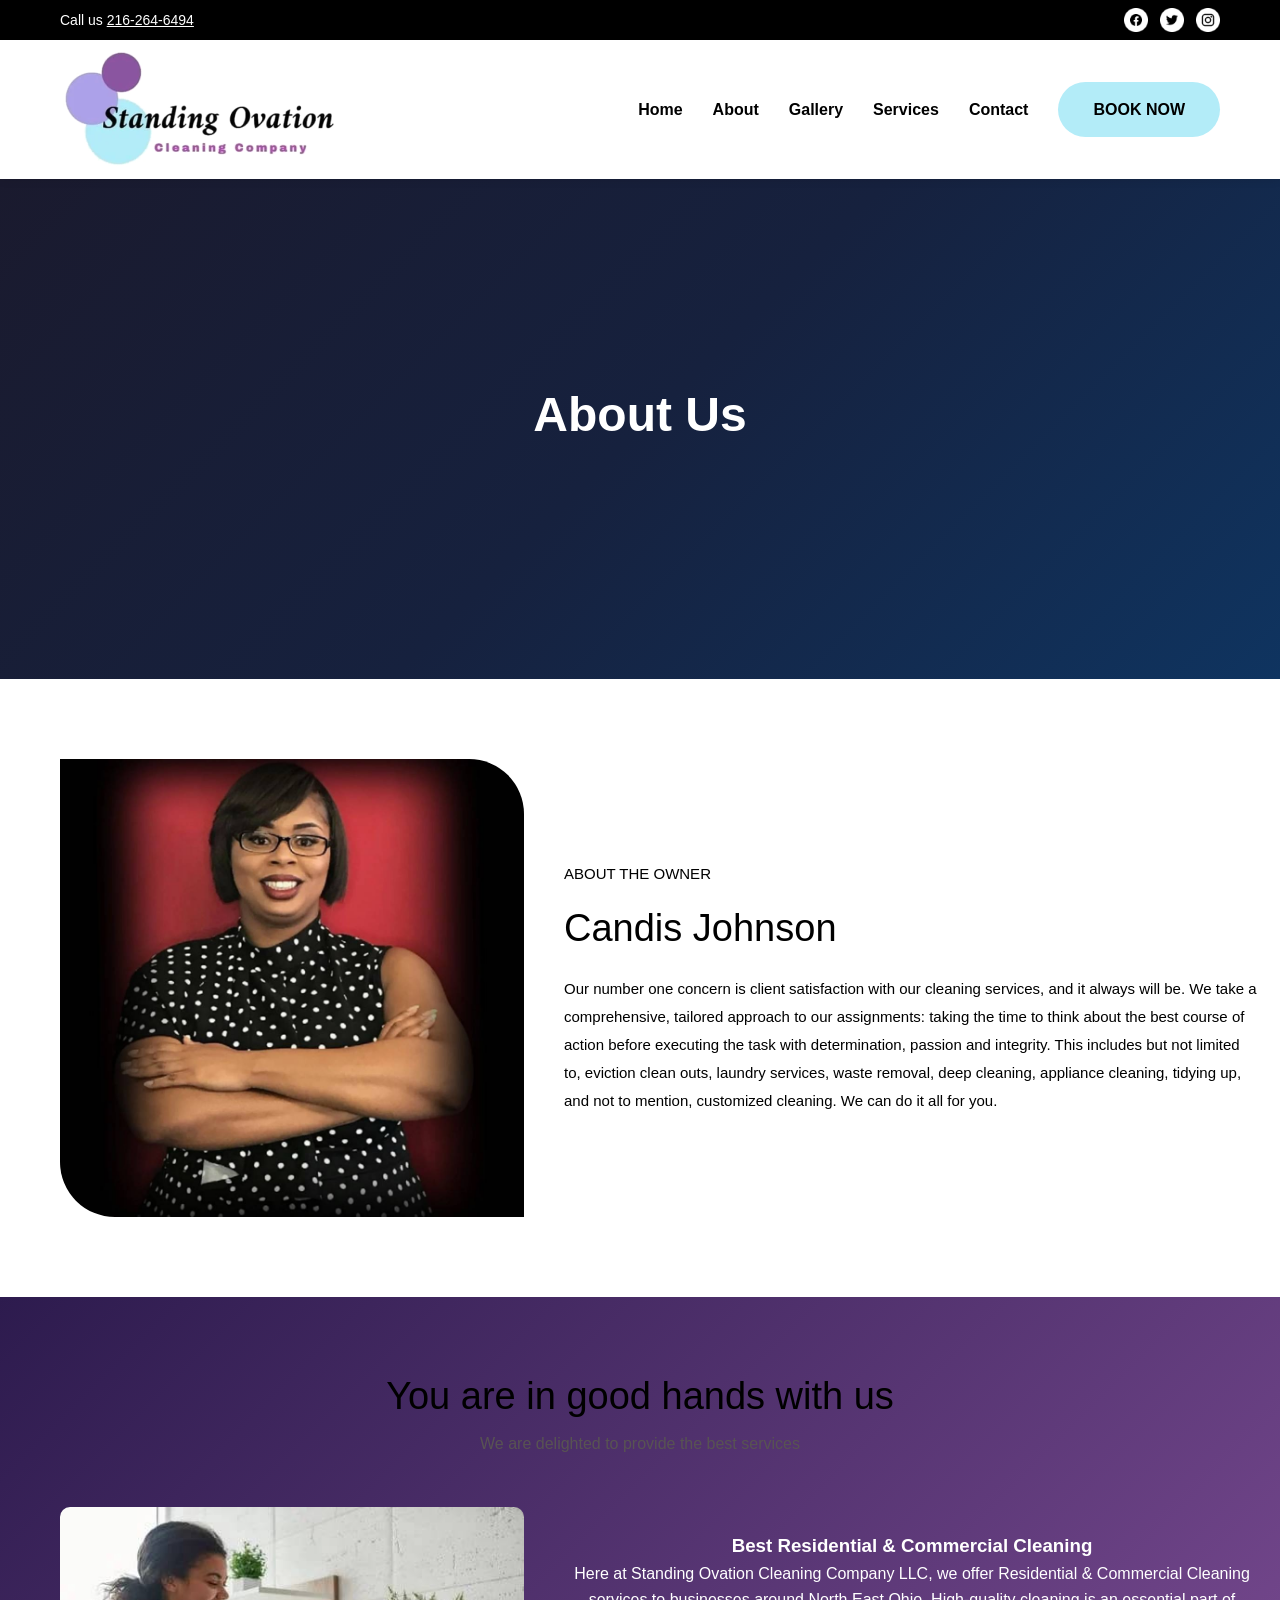
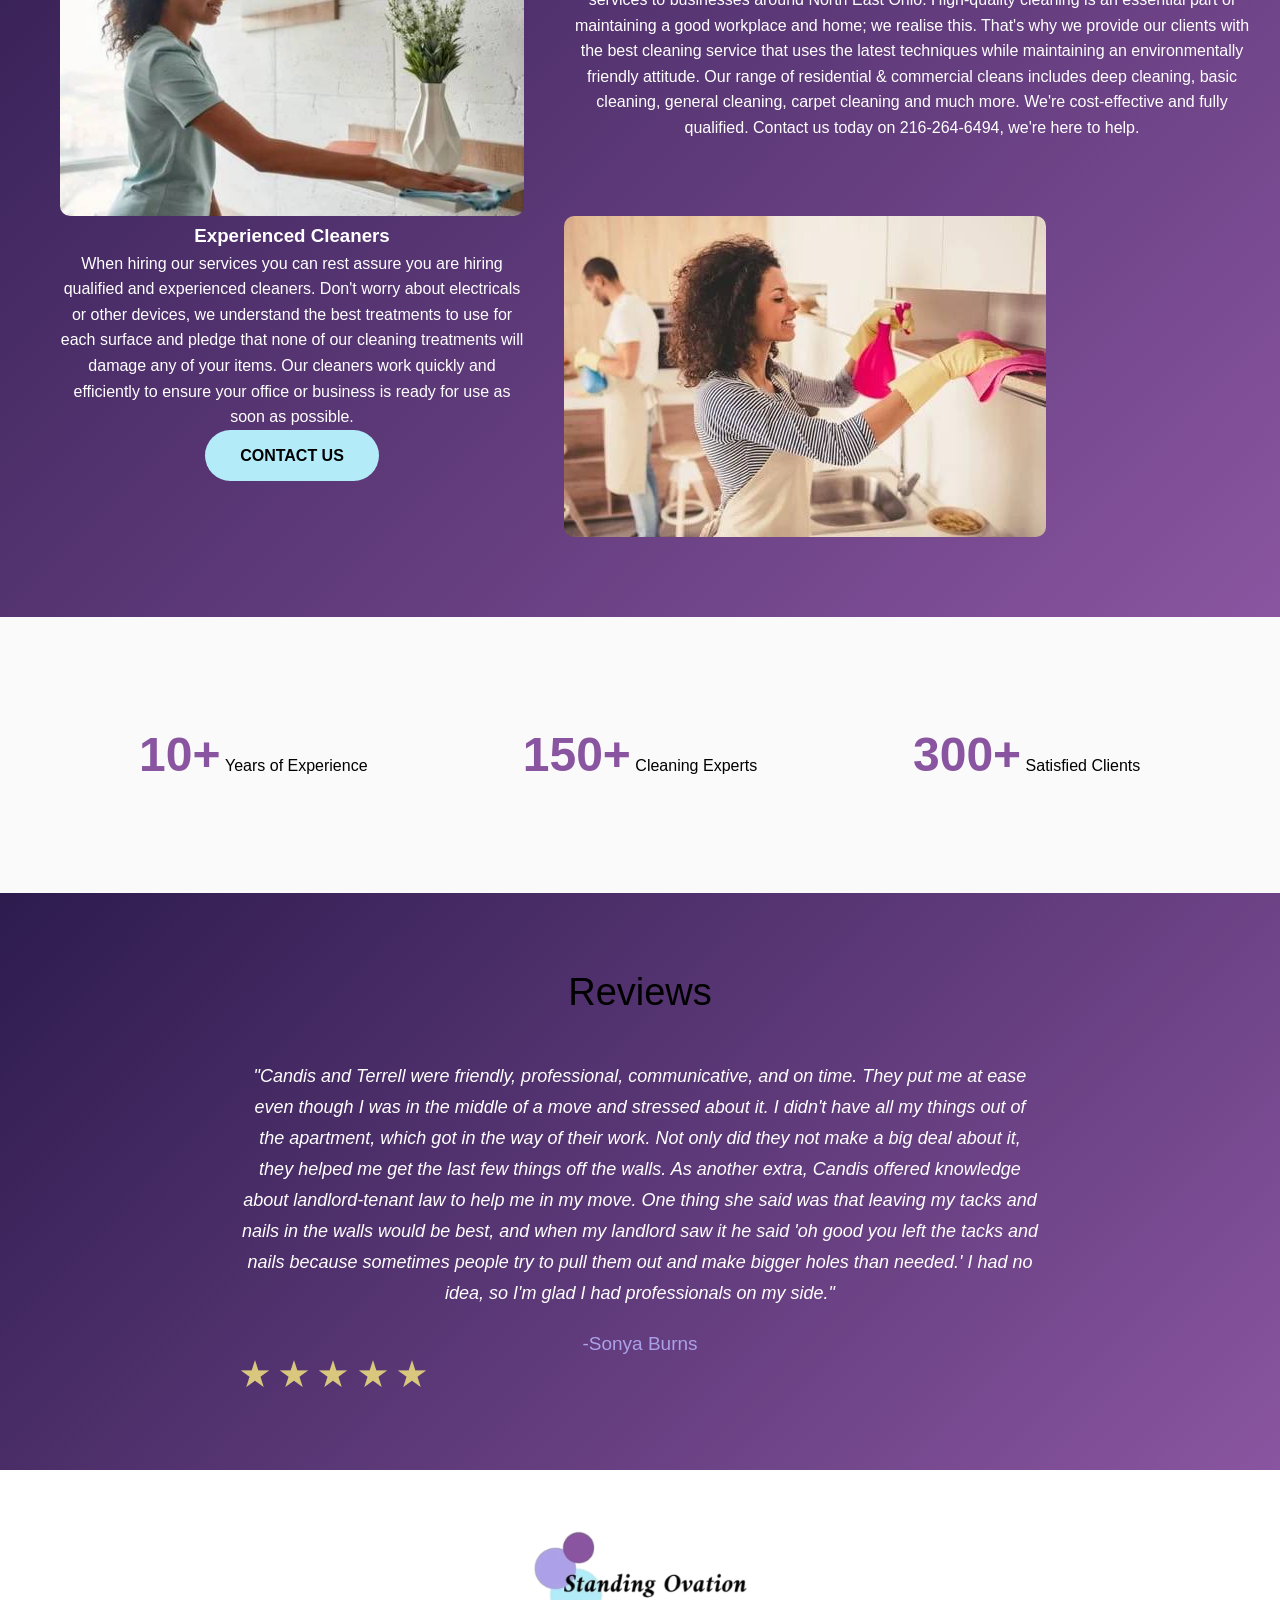
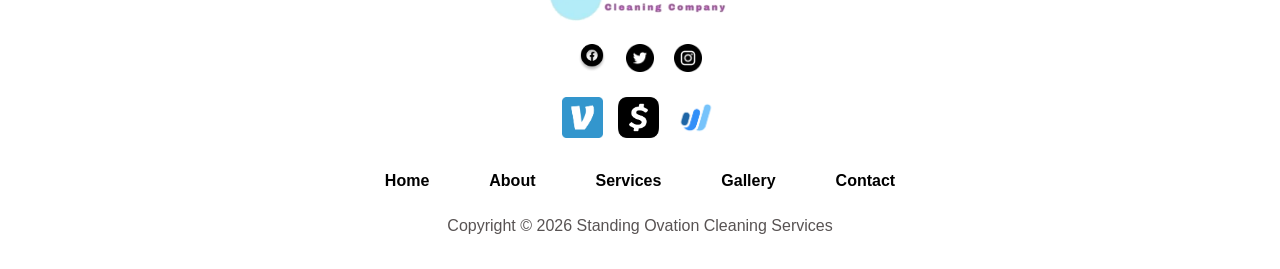
==== about.html @ 5ddbead6 "Add all pages: About, Gallery, Services, Contact, Book Now Full multi-page site build with: - About:" ====
<!DOCTYPE html>
<html lang="en">
<head>
  <meta charset="UTF-8">
  <meta name="viewport" content="width=device-width, initial-scale=1.0, user-scalable=yes, maximum-scale=5.0">
  <title>About Us | Standing Ovation Cleaning Company</title>
  <meta name="description" content="Learn about Standing Ovation Cleaning Company LLC, a Black female owned business offering professional residential and commercial cleaning services in Northeast Ohio.">

  <!-- Open Graph -->
  <meta property="og:type" content="website">
  <meta property="og:title" content="About Us | Standing Ovation Cleaning Company">
  <meta property="og:description" content="Learn about Standing Ovation Cleaning Company LLC, a Black female owned business offering professional residential and commercial cleaning services in Northeast Ohio.">
  <meta property="og:url" content="https://standingovationcleaning.us/about.html">
  <meta property="og:site_name" content="Standing Ovation Cleaning Company">
  <meta property="og:image" content="images/logo-cutout-1.png">
  <meta property="og:locale" content="en_US">

  <!-- Favicon -->
  <link rel="icon" href="images/cropped-fab-icon-192x192.png" sizes="192x192">
  <link rel="apple-touch-icon" href="images/cropped-fab-icon-180x180.png">

  <!-- Stylesheet -->
  <link rel="stylesheet" href="css/styles.css">
</head>
<body>

  <!-- Top Bar -->
  <div class="top-bar">
    <div class="container">
      <div class="top-bar-left">
        <p>Call us <a href="tel:+12162646494">216-264-6494</a></p>
      </div>
      <div class="top-bar-right">
        <ul class="social-icons">
          <li>
            <a href="https://www.facebook.com/standingovationcleaningcompany" target="_blank" rel="noopener" aria-label="Facebook">
              <img src="images/facebook.png" alt="Facebook icon" width="24" height="24">
            </a>
          </li>
          <li>
            <a href="https://twitter.com/intent/tweet?text=Standing+Ovation+Cleaning+Company+LLC&amp;url=https%3A%2F%2Fcleaningcompany.us" target="_blank" rel="noopener" aria-label="Twitter">
              <img src="images/twitter.png" alt="Twitter icon" width="24" height="24">
            </a>
          </li>
          <li>
            <a href="https://www.instagram.com/standingovation_cleaning/" target="_blank" rel="noopener" aria-label="Instagram">
              <img src="images/instagram.png" alt="Instagram icon" width="24" height="24">
            </a>
          </li>
        </ul>
      </div>
    </div>
  </div>

  <!-- Header -->
  <header class="site-header">
    <div class="container">
      <a href="index.html" class="logo">
        <img src="images/logo-cutout-1.png" alt="Standing Ovation Cleaning Company logo" width="278" height="119">
      </a>

      <button class="mobile-menu-toggle" aria-label="Open navigation menu" aria-expanded="false" aria-controls="main-nav">
        <span class="hamburger-icon"></span>
      </button>

      <nav id="main-nav" class="main-nav" aria-label="Main navigation">
        <ul class="nav-list">
          <li><a href="index.html">Home</a></li>
          <li><a href="about.html" aria-current="page">About</a></li>
          <li><a href="gallery.html">Gallery</a></li>
          <li class="has-submenu">
            <a href="services.html">Services</a>
            <ul class="submenu">
              <li><a href="general-cleaning.html">General Cleaning</a></li>
              <li><a href="deep-cleaning.html">Deep Cleaning</a></li>
              <li><a href="amenities.html">Amenities</a></li>
            </ul>
          </li>
          <li><a href="contact.html">Contact</a></li>
          <li><a href="book-now.html" class="btn btn-nav">BOOK NOW</a></li>
        </ul>
      </nav>
    </div>
  </header>

  <main>

    <!-- Hero Banner -->
    <section class="hero" id="about-hero">
      <div class="container">
        <div class="hero-content">
          <h1>About Us</h1>
        </div>
      </div>
    </section>

    <!-- About the Owner -->
    <section class="about-owner">
      <div class="container">
        <div class="about-owner-grid">
          <div class="about-owner-image">
            <img src="images/img-1.jpg" alt="Candis Johnson, owner of Standing Ovation Cleaning Company" loading="lazy">
          </div>
          <div class="about-owner-content">
            <p class="section-label">ABOUT THE OWNER</p>
            <h2>Candis Johnson</h2>
            <p>Our number one concern is client satisfaction with our cleaning services, and it always will be. We take a comprehensive, tailored approach to our assignments: taking the time to think about the best course of action before executing the task with determination, passion and integrity. This includes but not limited to, eviction clean outs, laundry services, waste removal, deep cleaning, appliance cleaning, tidying up, and not to mention, customized cleaning. We can do it all for you.</p>
          </div>
        </div>
      </div>
    </section>

    <!-- Services Intro -->
    <section class="services-intro">
      <div class="container">
        <div class="section-header">
          <h2>You are in good hands with us</h2>
          <p>We are delighted to provide the best services</p>
        </div>

        <!-- Residential & Commercial -->
        <div class="services-intro-grid">
          <div class="services-intro-image">
            <img src="images/new-pix.jpg" alt="Professional residential and commercial cleaning" loading="lazy">
          </div>
          <div class="services-intro-content">
            <h3>Best Residential &amp; Commercial Cleaning</h3>
            <p>Here at Standing Ovation Cleaning Company LLC, we offer Residential &amp; Commercial Cleaning services to businesses around North East Ohio. High-quality cleaning is an essential part of maintaining a good workplace and home; we realise this. That's why we provide our clients with the best cleaning service that uses the latest techniques while maintaining an environmentally friendly attitude. Our range of residential &amp; commercial cleans includes deep cleaning, basic cleaning, general cleaning, carpet cleaning and much more. We're cost-effective and fully qualified. Contact us today on 216-264-6494, we're here to help.</p>
          </div>
        </div>

        <!-- Experienced Cleaners -->
        <div class="services-intro-grid services-intro-grid--reversed">
          <div class="services-intro-content">
            <h3>Experienced Cleaners</h3>
            <p>When hiring our services you can rest assure you are hiring qualified and experienced cleaners. Don't worry about electricals or other devices, we understand the best treatments to use for each surface and pledge that none of our cleaning treatments will damage any of your items. Our cleaners work quickly and efficiently to ensure your office or business is ready for use as soon as possible.</p>
            <a href="contact.html" class="btn btn-primary">CONTACT US</a>
          </div>
          <div class="services-intro-image">
            <img src="images/new-2.jpg" alt="Experienced cleaning professional at work" loading="lazy">
          </div>
        </div>
      </div>
    </section>

    <!-- Stats / Counters -->
    <section class="stats">
      <div class="container">
        <div class="stats-grid">
          <div class="stat-item">
            <span class="stat-number">10+</span>
            <span class="stat-label">Years of Experience</span>
          </div>
          <div class="stat-item">
            <span class="stat-number">150+</span>
            <span class="stat-label">Cleaning Experts</span>
          </div>
          <div class="stat-item">
            <span class="stat-number">300+</span>
            <span class="stat-label">Satisfied Clients</span>
          </div>
        </div>
      </div>
    </section>

    <!-- Reviews -->
    <section class="reviews" id="reviews">
      <div class="container">
        <div class="section-header">
          <h2>Reviews</h2>
        </div>
        <div class="review-card">
          <blockquote>
            <p>"Candis and Terrell were friendly, professional, communicative, and on time. They put me at ease even though I was in the middle of a move and stressed about it. I didn't have all my things out of the apartment, which got in the way of their work. Not only did they not make a big deal about it, they helped me get the last few things off the walls. As another extra, Candis offered knowledge about landlord-tenant law to help me in my move. One thing she said was that leaving my tacks and nails in the walls would be best, and when my landlord saw it he said 'oh good you left the tacks and nails because sometimes people try to pull them out and make bigger holes than needed.' I had no idea, so I'm glad I had professionals on my side."</p>
          </blockquote>
          <p class="review-author">-Sonya Burns</p>
          <img src="images/slider-star.png" alt="Five star rating" loading="lazy">
        </div>
      </div>
    </section>

  </main>

  <!-- Footer -->
  <footer class="site-footer" id="contact">
    <div class="container">
      <div class="footer-logo">
        <a href="index.html">
          <img src="images/logo-cutout-1.png" alt="Standing Ovation Cleaning Company logo" loading="lazy">
        </a>
      </div>

      <ul class="footer-social">
        <li>
          <a href="https://www.facebook.com/standingovationcleaningcompany" target="_blank" rel="noopener" aria-label="Facebook">
            <img src="images/facebook-black.png" alt="Facebook icon" loading="lazy">
          </a>
        </li>
        <li>
          <a href="https://twitter.com/intent/tweet?text=Standing+Ovation+Cleaning+Company+LLC&amp;url=https%3A%2F%2Fcleaningcompany.us" target="_blank" rel="noopener" aria-label="Twitter">
            <img src="images/twitter-black.png" alt="Twitter icon" loading="lazy">
          </a>
        </li>
        <li>
          <a href="https://www.instagram.com/standingovation_cleaning/" target="_blank" rel="noopener" aria-label="Instagram">
            <img src="images/instagram-black.png" alt="Instagram icon" loading="lazy">
          </a>
        </li>
      </ul>

      <div class="payment-icons">
        <img src="images/images.png" alt="Credit card payments accepted" loading="lazy">
        <img src="images/cashapp-icon-2048x2047-bgl2c1jd.png" alt="CashApp payments accepted" loading="lazy">
        <img src="images/ov2lgrxqttiauqhbpsqf.png" alt="Additional payment method accepted" loading="lazy">
      </div>

      <nav class="footer-nav" aria-label="Footer navigation">
        <ul>
          <li><a href="index.html">Home</a></li>
          <li><a href="about.html">About</a></li>
          <li><a href="services.html">Services</a></li>
          <li><a href="gallery.html">Gallery</a></li>
          <li><a href="contact.html">Contact</a></li>
        </ul>
      </nav>

      <p class="copyright">Copyright &copy; 2026 Standing Ovation Cleaning Services</p>
    </div>
  </footer>

  <script src="js/main.js"></script>
</body>
</html>
---- css/styles.css ----
/* ============================================================
   Standing Ovation Cleaning Company — Main Stylesheet
   ============================================================ */

/* ----------------------------------------------------------
   Custom Properties
   ---------------------------------------------------------- */
:root {
  --color-primary-cyan: #B3ECF8;
  --color-purple: #8A55A0;
  --color-purple-accent: #ACA1E9;
  --color-text-dark: #000000;
  --color-text-gray: #585353;
  --color-white: #FFFFFF;

  --font-family: 'Gotham', Arial, Helvetica, sans-serif;
}

/* ----------------------------------------------------------
   @font-face — Gotham Family
   Font files expected at ../fonts/ relative to this CSS file.
   ---------------------------------------------------------- */

/* Gotham Black — 900 */
@font-face {
  font-family: 'Gotham';
  src: url('../fonts/Gotham-Black.woff2') format('woff2'),
       url('../fonts/Gotham-Black.woff') format('woff'),
       url('../fonts/Gotham-Black.ttf') format('truetype');
  font-weight: 900;
  font-style: normal;
  font-display: swap;
}

/* Gotham Bold — 700 */
@font-face {
  font-family: 'Gotham';
  src: url('../fonts/Gotham-Bold.woff2') format('woff2'),
       url('../fonts/Gotham-Bold.woff') format('woff'),
       url('../fonts/Gotham-Bold.ttf') format('truetype');
  font-weight: 700;
  font-style: normal;
  font-display: swap;
}

/* Gotham Medium — 500 */
@font-face {
  font-family: 'Gotham';
  src: url('../fonts/Gotham-Medium.woff2') format('woff2'),
       url('../fonts/Gotham-Medium.woff') format('woff'),
       url('../fonts/Gotham-Medium.ttf') format('truetype');
  font-weight: 500;
  font-style: normal;
  font-display: swap;
}

/* Gotham Light — 300 */
@font-face {
  font-family: 'Gotham';
  src: url('../fonts/Gotham-Light.woff2') format('woff2'),
       url('../fonts/Gotham-Light.woff') format('woff'),
       url('../fonts/Gotham-Light.ttf') format('truetype');
  font-weight: 300;
  font-style: normal;
  font-display: swap;
}

/* Gotham XLight — 200 */
@font-face {
  font-family: 'Gotham';
  src: url('../fonts/Gotham-XLight.woff2') format('woff2'),
       url('../fonts/Gotham-XLight.woff') format('woff'),
       url('../fonts/Gotham-XLight.ttf') format('truetype');
  font-weight: 200;
  font-style: normal;
  font-display: swap;
}

/* Gotham Thin — 100 */
@font-face {
  font-family: 'Gotham';
  src: url('../fonts/Gotham-Thin.woff2') format('woff2'),
       url('../fonts/Gotham-Thin.woff') format('woff'),
       url('../fonts/Gotham-Thin.ttf') format('truetype');
  font-weight: 100;
  font-style: normal;
  font-display: swap;
}

/* Gotham Book Italic — 500 italic */
@font-face {
  font-family: 'Gotham';
  src: url('../fonts/Gotham-BookItalic.woff2') format('woff2'),
       url('../fonts/Gotham-BookItalic.woff') format('woff'),
       url('../fonts/Gotham-BookItalic.ttf') format('truetype');
  font-weight: 500;
  font-style: italic;
  font-display: swap;
}

/* Gotham Thin Italic — 100 italic */
@font-face {
  font-family: 'Gotham';
  src: url('../fonts/Gotham-ThinItalic.woff2') format('woff2'),
       url('../fonts/Gotham-ThinItalic.woff') format('woff'),
       url('../fonts/Gotham-ThinItalic.ttf') format('truetype');
  font-weight: 100;
  font-style: italic;
  font-display: swap;
}

/* Gotham XLight Italic — 200 italic */
@font-face {
  font-family: 'Gotham';
  src: url('../fonts/Gotham-XLightItalic.woff2') format('woff2'),
       url('../fonts/Gotham-XLightItalic.woff') format('woff'),
       url('../fonts/Gotham-XLightItalic.ttf') format('truetype');
  font-weight: 200;
  font-style: italic;
  font-display: swap;
}

/* Gotham Ultra Italic — 900 italic */
@font-face {
  font-family: 'Gotham';
  src: url('../fonts/Gotham-UltraItalic.woff2') format('woff2'),
       url('../fonts/Gotham-UltraItalic.woff') format('woff'),
       url('../fonts/Gotham-UltraItalic.ttf') format('truetype');
  font-weight: 900;
  font-style: italic;
  font-display: swap;
}

/* ----------------------------------------------------------
   Reset & Base
   ---------------------------------------------------------- */
*,
*::before,
*::after {
  box-sizing: border-box;
  margin: 0;
  padding: 0;
}

html {
  scroll-behavior: smooth;
}

body {
  font-family: var(--font-family);
  font-weight: 400;
  color: var(--color-text-dark);
  line-height: 1.6;
  -webkit-font-smoothing: antialiased;
  -moz-osx-font-smoothing: grayscale;
}

img {
  max-width: 100%;
  height: auto;
  display: block;
}

a {
  text-decoration: none;
  color: inherit;
}

ul {
  list-style: none;
}

/* Keyboard-accessible focus outlines */
:focus-visible {
  outline: 2px solid var(--color-purple);
  outline-offset: 2px;
}

/* ----------------------------------------------------------
   Layout — Container
   ---------------------------------------------------------- */
.container {
  max-width: 1200px;
  margin: 0 auto;
  padding: 0 20px;
}

/* ----------------------------------------------------------
   Buttons (shared)
   ---------------------------------------------------------- */
.btn {
  display: inline-block;
  font-family: var(--font-family);
  font-weight: 600;
  font-size: 16px;
  border: none;
  cursor: pointer;
  border-radius: 50px;
  padding: 13px 35px;
  transition: background-color 0.3s ease, color 0.3s ease;
  text-align: center;
}

.btn-primary {
  background-color: var(--color-primary-cyan);
  color: var(--color-text-dark);
}

.btn-primary:hover,
.btn-primary:focus,
.btn-primary:active {
  background-color: var(--color-purple);
  color: var(--color-white);
}

.btn-secondary {
  background-color: var(--color-primary-cyan);
  color: var(--color-text-dark);
}

.btn-secondary:hover,
.btn-secondary:focus,
.btn-secondary:active {
  background-color: var(--color-purple);
  color: var(--color-white);
}

.btn-nav {
  background-color: var(--color-primary-cyan);
  color: var(--color-text-dark);
  padding: 15px 35px;
  font-weight: 900;
}

.btn-nav:hover,
.btn-nav:focus,
.btn-nav:active {
  background-color: var(--color-purple);
  color: var(--color-white);
}

/* ----------------------------------------------------------
   Top Bar
   ---------------------------------------------------------- */
.top-bar {
  background-color: #000;
  color: var(--color-white);
  font-size: 14px;
  padding: 8px 0;
}

.top-bar .container {
  display: flex;
  justify-content: space-between;
  align-items: center;
}

.top-bar-left p {
  margin: 0;
  font-weight: 400;
}

.top-bar-left a {
  color: var(--color-white);
  text-decoration: underline;
}

.top-bar-left a:hover,
.top-bar-left a:focus,
.top-bar-left a:active {
  color: var(--color-primary-cyan);
}

.social-icons {
  display: flex;
  gap: 12px;
  align-items: center;
}

.social-icons img {
  width: 24px;
  height: 24px;
  transition: opacity 0.2s ease;
}

.social-icons a:hover img,
.social-icons a:focus img,
.social-icons a:active img {
  opacity: 0.7;
}

/* ----------------------------------------------------------
   Header
   ---------------------------------------------------------- */
.site-header {
  background-color: var(--color-white);
  position: sticky;
  top: 0;
  z-index: 1000;
  box-shadow: 0 2px 8px rgba(0, 0, 0, 0.08);
}

.site-header .container {
  display: flex;
  justify-content: space-between;
  align-items: center;
  padding-top: 10px;
  padding-bottom: 10px;
}

/* Logo */
.logo img {
  width: 278px;
  height: 119px;
  object-fit: contain;
}

/* Desktop Navigation */
.nav-list {
  display: flex;
  align-items: center;
  gap: 30px;
}

.nav-list a {
  font-weight: 900;
  font-size: 16px;
  color: var(--color-text-dark);
  transition: color 0.2s ease;
}

.nav-list a:hover,
.nav-list a:focus,
.nav-list a:active {
  color: var(--color-purple);
}

/* Submenu */
.has-submenu {
  position: relative;
}

.submenu {
  position: absolute;
  top: 100%;
  left: 0;
  background-color: var(--color-white);
  box-shadow: 0 4px 12px rgba(0, 0, 0, 0.12);
  border-radius: 4px;
  min-width: 180px;
  padding: 8px 0;
  opacity: 0;
  visibility: hidden;
  transform: translateY(8px);
  transition: opacity 0.25s ease, visibility 0.25s ease, transform 0.25s ease;
  z-index: 100;
}

.has-submenu:hover .submenu,
.has-submenu:focus-within .submenu {
  opacity: 1;
  visibility: visible;
  transform: translateY(0);
}

.submenu li {
  padding: 0;
}

.submenu a {
  display: block;
  padding: 8px 20px;
  font-weight: 500;
  font-size: 14px;
  white-space: nowrap;
}

.submenu a:hover,
.submenu a:focus,
.submenu a:active {
  background-color: #f5f5f5;
  color: var(--color-purple);
}

/* Mobile menu toggle — hidden on desktop */
.mobile-menu-toggle {
  display: none;
  background: none;
  border: none;
  cursor: pointer;
  padding: 10px;
  z-index: 1100;
}

.hamburger-icon,
.hamburger-icon::before,
.hamburger-icon::after {
  display: block;
  width: 28px;
  height: 3px;
  background-color: var(--color-text-dark);
  border-radius: 2px;
  transition: transform 0.3s ease, opacity 0.3s ease;
}

.hamburger-icon {
  position: relative;
}

.hamburger-icon::before,
.hamburger-icon::after {
  content: '';
  position: absolute;
  left: 0;
}

.hamburger-icon::before {
  top: -8px;
}

.hamburger-icon::after {
  top: 8px;
}

/* Hamburger → X animation when .active */
.mobile-menu-toggle.active .hamburger-icon {
  background-color: transparent;
}

.mobile-menu-toggle.active .hamburger-icon::before {
  top: 0;
  transform: rotate(45deg);
}

.mobile-menu-toggle.active .hamburger-icon::after {
  top: 0;
  transform: rotate(-45deg);
}

/* ----------------------------------------------------------
   Hero Section
   ---------------------------------------------------------- */
.hero {
  background: linear-gradient(135deg, #1a1a2e 0%, #16213e 50%, #0f3460 100%);
  background-size: cover;
  background-position: center;
  padding: 120px 0;
  min-height: 500px;
  display: flex;
  align-items: center;
}

.hero-content {
  max-width: 650px;
}

.hero-subtitle {
  font-weight: 500;
  font-size: 19px;
  color: var(--color-white);
  letter-spacing: 1px;
  text-transform: uppercase;
  margin-bottom: 16px;
}

.hero h1 {
  font-weight: 600;
  font-size: 48px;
  line-height: 57px;
  color: var(--color-white);
  margin-bottom: 30px;
}

.hero .btn {
  margin-top: 10px;
}

/* ----------------------------------------------------------
   Section Shared Styles
   ---------------------------------------------------------- */
.section-header {
  text-align: center;
  max-width: 700px;
  margin: 0 auto 50px;
}

.section-label {
  font-weight: 700;
  font-size: 20px;
  text-transform: uppercase;
  margin-bottom: 10px;
}

/* Default section-label color is purple (services, main-services) */
.services-carousel .section-label,
.main-services .section-label {
  color: var(--color-purple);
}

/* Why Choose Us and CTA use cyan label */
.why-choose-us .section-label,
.cta .section-label {
  color: var(--color-primary-cyan);
}

.section-header h2 {
  font-weight: 500;
  font-size: 38px;
  line-height: 38px;
  color: var(--color-text-dark);
  margin-bottom: 16px;
}

.section-header p:not(.section-label) {
  font-weight: 500;
  font-size: 16px;
  line-height: 26px;
  color: var(--color-text-gray);
}

/* ----------------------------------------------------------
   Services Carousel
   ---------------------------------------------------------- */
.services-carousel {
  padding: 80px 0;
}

.carousel-track {
  display: flex;
  gap: 25px;
  overflow-x: auto;
  scroll-snap-type: x mandatory;
  -webkit-overflow-scrolling: touch;
  padding-bottom: 20px;
  scrollbar-width: thin;
  scrollbar-color: var(--color-purple) #eee;
}

.carousel-track::-webkit-scrollbar {
  height: 6px;
}

.carousel-track::-webkit-scrollbar-track {
  background: #eee;
  border-radius: 3px;
}

.carousel-track::-webkit-scrollbar-thumb {
  background: var(--color-purple);
  border-radius: 3px;
}

.carousel-card {
  flex: 0 0 280px;
  scroll-snap-align: start;
  position: relative;
  border-radius: 10px;
  overflow: hidden;
  transition: transform 0.3s ease, box-shadow 0.3s ease;
}

.carousel-card:hover,
.carousel-card:focus-within {
  transform: scale(1.03);
  box-shadow: 0 8px 24px rgba(0, 0, 0, 0.15);
}

.carousel-card a {
  display: block;
  position: relative;
}

.carousel-card img {
  width: 100%;
  min-height: 303px;
  object-fit: cover;
  border-radius: 10px;
}

.carousel-card h3 {
  position: absolute;
  bottom: 20px;
  left: 20px;
  color: var(--color-white);
  font-weight: 500;
  font-size: 28px;
  text-shadow: 0 2px 8px rgba(0, 0, 0, 0.5);
  z-index: 1;
}

/* Gradient overlay on card for text readability */
.carousel-card a::after {
  content: '';
  position: absolute;
  bottom: 0;
  left: 0;
  right: 0;
  height: 50%;
  background: linear-gradient(to top, rgba(0, 0, 0, 0.55), transparent);
  border-radius: 0 0 10px 10px;
  pointer-events: none;
}

/* ----------------------------------------------------------
   Why Choose Us
   ---------------------------------------------------------- */
.why-choose-us {
  background: linear-gradient(135deg, #2d1b4e 0%, var(--color-purple) 100%);
  padding: 80px 0;
}

.why-choose-us-grid {
  display: grid;
  grid-template-columns: 1fr 1fr;
  gap: 50px;
  align-items: center;
}

.why-choose-us-image img {
  width: 100%;
  border-radius: 10px;
  object-fit: cover;
}

.why-choose-us-content .section-label {
  color: var(--color-primary-cyan);
}

.why-choose-us-content h2 {
  font-weight: 500;
  font-size: 38px;
  line-height: 45px;
  color: var(--color-white);
  margin-bottom: 16px;
}

.why-choose-us-content > p:not(.section-label) {
  font-weight: 400;
  font-size: 15px;
  line-height: 28px;
  color: var(--color-white);
  margin-bottom: 30px;
}

/* Features row */
.features {
  display: flex;
  justify-content: space-around;
  text-align: center;
  margin-bottom: 35px;
  gap: 15px;
}

.feature img {
  width: 60px;
  height: 60px;
  margin: 0 auto 10px;
  object-fit: contain;
}

.feature h3 {
  font-weight: 700;
  font-size: 18px;
  line-height: 27px;
  color: var(--color-purple-accent);
}

/* ----------------------------------------------------------
   Testimonial
   ---------------------------------------------------------- */
.testimonial {
  padding: 80px 0;
}

.testimonial-grid {
  display: grid;
  grid-template-columns: 1fr 1fr;
  gap: 50px;
  align-items: center;
}

.testimonial-content {
  text-align: center;
  padding: 20px;
}

.testimonial-content img {
  margin: 0 auto 20px;
}

.testimonial-content blockquote {
  margin: 0 0 20px;
}

.testimonial-content blockquote p {
  font-weight: 500;
  font-size: 24px;
  line-height: 34px;
  color: var(--color-text-dark);
  font-style: italic;
}

.testimonial-author {
  font-weight: 400;
  font-size: 16px;
  color: var(--color-text-dark);
  margin-bottom: 20px;
}

.testimonial-link {
  display: inline-block;
  background-color: var(--color-primary-cyan);
  color: var(--color-text-dark);
  font-weight: 600;
  font-size: 16px;
  padding: 13px 35px;
  border-radius: 50px;
  transition: background-color 0.3s ease, color 0.3s ease;
}

.testimonial-link:hover,
.testimonial-link:focus,
.testimonial-link:active {
  background-color: var(--color-purple);
  color: var(--color-white);
}

.testimonial-image img {
  width: 100%;
  border-radius: 10px;
  object-fit: cover;
}

/* ----------------------------------------------------------
   Main Services
   ---------------------------------------------------------- */
.main-services {
  padding: 80px 0;
  background-color: #fafafa;
}

.main-services-grid {
  display: grid;
  grid-template-columns: 1fr 1fr;
  gap: 40px;
}

.main-service-card {
  position: relative;
  border-radius: 10px;
  overflow: hidden;
}

.main-service-card img {
  width: 100%;
  min-height: 350px;
  object-fit: cover;
}

.main-service-card h3 {
  position: absolute;
  bottom: 30px;
  left: 30px;
  z-index: 1;
}

.main-service-card h3::before {
  content: '';
  display: block;
  width: 97px;
  height: 2px;
  background-color: var(--color-white);
  margin-bottom: 10px;
}

.main-service-card h3 a {
  color: var(--color-white);
  font-weight: 700;
  font-size: 20px;
  text-shadow: 0 2px 6px rgba(0, 0, 0, 0.4);
}

/* Dark gradient overlay */
.main-service-card::after {
  content: '';
  position: absolute;
  bottom: 0;
  left: 0;
  right: 0;
  height: 50%;
  background: linear-gradient(to top, rgba(0, 0, 0, 0.5), transparent);
  pointer-events: none;
}

/* ----------------------------------------------------------
   Call to Action (CTA)
   ---------------------------------------------------------- */
.cta {
  background: linear-gradient(135deg, #2d1b4e 0%, var(--color-purple) 100%);
  padding: 80px 0;
  text-align: center;
}

.cta .section-label {
  color: var(--color-primary-cyan);
}

.cta h2 {
  font-weight: 500;
  font-size: 38px;
  line-height: 45px;
  color: var(--color-white);
  margin-bottom: 16px;
}

.cta > .container > p:not(.section-label) {
  font-weight: 400;
  font-size: 15px;
  line-height: 28px;
  color: var(--color-white);
  max-width: 750px;
  margin: 0 auto 30px;
}

.cta .btn {
  margin-top: 10px;
}

/* ----------------------------------------------------------
   Footer
   ---------------------------------------------------------- */
.site-footer {
  padding: 60px 0 30px;
  text-align: center;
}

.footer-logo {
  margin-bottom: 20px;
}

.footer-logo img {
  margin: 0 auto;
  max-width: 220px;
}

.footer-social {
  display: flex;
  justify-content: center;
  gap: 20px;
  margin-top: 20px;
  margin-bottom: 25px;
}

.footer-social img {
  width: 28px;
  height: 28px;
  transition: opacity 0.2s ease;
}

.footer-social a:hover img,
.footer-social a:focus img,
.footer-social a:active img {
  opacity: 0.6;
}

.payment-icons {
  display: flex;
  justify-content: center;
  gap: 15px;
  margin-bottom: 30px;
  align-items: center;
}

.payment-icons img {
  height: 41px;
  object-fit: cover;
}

.footer-nav ul {
  display: flex;
  justify-content: center;
  gap: 60px;
  flex-wrap: wrap;
  margin-bottom: 20px;
}

.footer-nav a {
  font-weight: 700;
  font-size: 16px;
  color: var(--color-text-dark);
  transition: color 0.2s ease;
}

.footer-nav a:hover,
.footer-nav a:focus,
.footer-nav a:active {
  color: var(--color-purple);
}

.copyright {
  font-weight: 400;
  font-size: 16px;
  color: var(--color-text-gray);
  margin-top: 20px;
}

.copyright a {
  color: var(--color-purple);
  text-decoration: underline;
}

.copyright a:hover,
.copyright a:focus,
.copyright a:active {
  color: var(--color-text-dark);
}

/* ----------------------------------------------------------
   Page Hero — Dark Variant (inner pages)
   ---------------------------------------------------------- */
.hero-dark,
.gallery-hero {
  background: linear-gradient(135deg, #2d1b4e 0%, var(--color-purple) 100%);
  background-size: cover;
  background-position: center;
  padding: 120px 0;
  min-height: 500px;
  display: flex;
  align-items: center;
}

/* ----------------------------------------------------------
   About Page
   ---------------------------------------------------------- */
.about-owner {
  padding: 80px 0;
}

.about-owner-grid {
  display: grid;
  grid-template-columns: 40% 60%;
  gap: 40px;
  align-items: center;
}

.about-owner-image img {
  border-top-right-radius: 55px;
  border-bottom-left-radius: 55px;
}

.about-owner-content h2 {
  font-weight: 500;
  font-size: 38px;
  margin-bottom: 16px;
}

.about-owner-content p {
  font-weight: 400;
  font-size: 15px;
  line-height: 28px;
}

/* Services Intro (About page dark section) */
.services-intro {
  background: linear-gradient(135deg, #2d1b4e 0%, var(--color-purple) 100%);
  padding: 80px 0;
  color: var(--color-white);
}

.services-intro-content {
  text-align: center;
  max-width: 700px;
  margin: 0 auto 50px;
}

.services-intro-grid {
  display: grid;
  grid-template-columns: 40% 60%;
  gap: 40px;
  align-items: center;
}

.services-intro-grid--reversed {
  direction: ltr;
}

.services-intro-grid--reversed .services-intro-image {
  order: 2;
}

.services-intro-grid--reversed .services-intro-text {
  order: 1;
}

.services-intro-image img {
  border-radius: 10px;
}

/* Stats */
.stats {
  padding: 80px 0;
  background-color: #fafafa;
}

.stats-grid {
  display: grid;
  grid-template-columns: repeat(3, 1fr);
  text-align: center;
}

.stat-item {
  padding: 20px;
}

.stat-number {
  font-size: 48px;
  font-weight: 900;
  color: var(--color-purple);
}

.stat-label {
  font-size: 16px;
  font-weight: 500;
}

/* Reviews */
.reviews {
  background: linear-gradient(135deg, #2d1b4e 0%, var(--color-purple) 100%);
  padding: 80px 0;
}

.review-card {
  text-align: center;
  max-width: 800px;
  margin: 0 auto;
}

.review-card blockquote p {
  font-size: 18px;
  line-height: 31px;
  font-style: italic;
  color: var(--color-white);
}

.review-author {
  font-weight: 400;
  font-size: 19px;
  color: var(--color-purple-accent);
  margin-top: 20px;
}

/* ----------------------------------------------------------
   Gallery Page
   ---------------------------------------------------------- */
.gallery-section {
  padding: 80px 0;
}

.gallery-intro {
  text-align: center;
  max-width: 700px;
  margin: 0 auto 40px;
}

.gallery-filters {
  display: flex;
  justify-content: center;
  align-items: center;
  gap: 12px;
  margin-bottom: 30px;
  flex-wrap: wrap;
}

.filter-btn {
  padding: 10px 24px;
  border-radius: 50px;
  border: 2px solid var(--color-purple);
  background: transparent;
  cursor: pointer;
  font-family: var(--font-family);
  font-size: 16px;
  font-weight: 500;
  color: var(--color-purple);
  transition: background-color 0.3s ease, color 0.3s ease;
}

.filter-btn.active,
.filter-btn:hover {
  background-color: var(--color-purple);
  color: var(--color-white);
}

.gallery-grid {
  display: grid;
  grid-template-columns: repeat(4, 1fr);
  gap: 16px;
}

.gallery-item:nth-child(1),
.gallery-item:nth-child(4),
.gallery-item:nth-child(7) {
  grid-column: span 2;
}

.gallery-item {
  position: relative;
  overflow: hidden;
  border-radius: 8px;
}

.gallery-item img {
  width: 100%;
  height: 100%;
  object-fit: cover;
  transition: transform 0.3s ease;
}

.gallery-item:hover img {
  transform: scale(1.05);
}

.gallery-overlay {
  position: absolute;
  top: 0;
  left: 0;
  right: 0;
  bottom: 0;
  background: rgba(138, 85, 160, 0.7);
  opacity: 0;
  transition: opacity 0.3s ease;
  display: flex;
  align-items: center;
  justify-content: center;
  color: var(--color-white);
  font-weight: 700;
  font-size: 18px;
}

.gallery-item:hover .gallery-overlay {
  opacity: 1;
}

.gallery-item[hidden] {
  display: none;
}

/* Lightbox */
.lightbox-overlay {
  position: fixed;
  top: 0;
  left: 0;
  right: 0;
  bottom: 0;
  background: rgba(0, 0, 0, 0.9);
  z-index: 1000;
  display: none;
  align-items: center;
  justify-content: center;
}

.lightbox-overlay.active {
  display: flex;
}

.lightbox-content {
  max-width: 90vw;
  max-height: 90vh;
  position: relative;
}

.lightbox-content img {
  max-width: 100%;
  max-height: 90vh;
  object-fit: contain;
}

.lightbox-close {
  position: absolute;
  top: 20px;
  right: 20px;
  color: var(--color-white);
  font-size: 36px;
  background: transparent;
  border: none;
  cursor: pointer;
  z-index: 1001;
}

.lightbox-prev,
.lightbox-next {
  position: absolute;
  top: 50%;
  color: var(--color-white);
  font-size: 48px;
  background: transparent;
  border: none;
  cursor: pointer;
  transform: translateY(-50%);
  z-index: 1001;
}

.lightbox-prev {
  left: 20px;
}

.lightbox-next {
  right: 20px;
}

/* ----------------------------------------------------------
   Services Pages
   ---------------------------------------------------------- */
.service-cards-section {
  padding: 80px 0;
}

.service-cards-grid {
  display: grid;
  grid-template-columns: repeat(2, 1fr);
  gap: 30px;
}

.service-card-main {
  text-align: center;
  padding: 40px;
  box-shadow: 0 4px 34px rgba(0, 0, 0, 0.07);
  border-radius: 10px;
  transition: background-color 0.3s ease, color 0.3s ease;
}

.service-card-main:hover {
  background-color: var(--color-purple);
  color: var(--color-white);
}

.service-card-icon {
  margin-bottom: 20px;
}

.service-card-icon img {
  height: 60px;
  margin: 0 auto;
}

.icon-hover {
  display: none;
}

.service-card-main:hover .icon-default {
  display: none;
}

.service-card-main:hover .icon-hover {
  display: block;
  margin: 0 auto;
}

.service-card-main h3 {
  font-weight: 500;
  font-size: 25px;
  margin-bottom: 10px;
}

.service-card-main p {
  font-weight: 400;
  font-size: 15px;
  line-height: 28px;
}

.service-card-main:hover h3,
.service-card-main:hover p {
  color: var(--color-white);
}

.read-more {
  display: inline-block;
  font-family: var(--font-family);
  font-weight: 600;
  font-size: 16px;
  border: none;
  cursor: pointer;
  border-radius: 50px;
  padding: 13px 35px;
  background-color: var(--color-primary-cyan);
  color: var(--color-text-dark);
  transition: background-color 0.3s ease, color 0.3s ease;
  margin-top: 15px;
}

.read-more:hover {
  background-color: var(--color-purple);
  color: var(--color-white);
}

/* Working Process */
.working-process {
  padding: 80px 0;
  text-align: center;
}

.working-process-grid {
  display: grid;
  grid-template-columns: repeat(3, 1fr);
  gap: 30px;
  text-align: center;
}

.working-process-item {
  padding: 20px;
}

.working-box {
  width: 170px;
  height: 160px;
  background-color: var(--color-purple);
  border-radius: 4px;
  margin: 0 auto;
  transform: rotate(11deg);
  transition: all 0.45s ease;
  display: flex;
  align-items: center;
  justify-content: center;
}

.working-box img {
  max-width: 60px;
}

.working-process-item:hover .working-box {
  background-color: var(--color-white);
  transform: rotate(0deg);
  box-shadow: 0 4px 34px rgba(0, 0, 0, 0.1);
}

.working-process-item h3 {
  margin-top: 40px;
  font-weight: 500;
  font-size: 23px;
}

.working-process-cta {
  margin-top: 40px;
}

/* Service Description */
.service-description {
  padding: 80px 0;
}

.service-description-grid {
  display: grid;
  grid-template-columns: 60% 40%;
  gap: 40px;
  align-items: center;
}

.service-description-grid.reversed {
  direction: ltr;
}

.service-description-grid.reversed .service-description-text {
  order: 2;
}

.service-description-grid.reversed .service-description-image {
  order: 1;
}

.service-description-text h2 {
  font-weight: 500;
  font-size: 25px;
  line-height: 36px;
  margin-bottom: 16px;
}

.service-description-text p {
  font-weight: 400;
  font-size: 15px;
  line-height: 28px;
}

.service-description-image img {
  border-radius: 10px;
  width: 100%;
}

/* Price List */
.price-list {
  list-style: disc;
  padding-left: 20px;
}

.price-list li {
  line-height: 34px;
  font-weight: 500;
  font-size: 15px;
}

.price-amount {
  font-weight: 700;
  color: var(--color-purple);
}

.price-note {
  font-style: italic;
  margin-bottom: 10px;
}

/* Amenities */
.amenities-section {
  padding: 80px 0;
}

.amenities-grid {
  display: grid;
  grid-template-columns: repeat(4, 1fr);
  gap: 20px;
}

.amenity-card {
  text-align: center;
  padding: 50px;
  background-color: var(--color-white);
  box-shadow: 0 4px 34px rgba(0, 0, 0, 0.07);
  border-radius: 10px;
}

.amenity-icon img {
  height: 50px;
  margin: 0 auto;
}

.amenity-card h3 {
  font-weight: 700;
  font-size: 20px;
  color: var(--color-purple);
  margin-top: 20px;
}

/* ----------------------------------------------------------
   Contact Page
   ---------------------------------------------------------- */
.legal-notice {
  padding: 80px 0;
}

.info-cards-grid {
  display: grid;
  grid-template-columns: repeat(3, 1fr);
  gap: 20px;
}

.info-card {
  padding: 40px 14px;
  text-align: center;
  background-color: var(--color-white);
  min-height: 192px;
  box-shadow: 0 4px 34px rgba(0, 0, 0, 0.07);
  border-radius: 8px;
  transition: background-color 0.3s ease, color 0.3s ease;
}

.info-card:hover {
  background-color: var(--color-purple);
  color: var(--color-white);
}

.info-card:hover h3,
.info-card:hover p,
.info-card:hover a {
  color: var(--color-white);
}

.info-card img {
  height: 40px;
  margin: 0 auto 15px;
}

.info-card h3 {
  font-weight: 500;
  font-size: 20px;
  line-height: 34px;
}

.info-card a,
.info-card p {
  font-weight: 500;
  font-size: 16px;
}

/* Opening Hours */
.opening-hours {
  padding: 80px 0;
  text-align: center;
}

.hours-table {
  margin: 0 auto;
  max-width: 600px;
  border-collapse: collapse;
}

.hours-table td {
  padding: 10px 30px;
  border-bottom: 1px solid #eee;
}

.hours-table td:first-child {
  font-weight: 500;
  text-align: left;
}

.hours-table td:last-child {
  text-align: right;
}

/* Contact Form */
.contact-section {
  padding: 80px 0;
}

.contact-form {
  max-width: 800px;
  margin: 0 auto;
  background-color: var(--color-white);
  padding: 40px;
  box-shadow: 0 4px 34px rgba(0, 0, 0, 0.07);
  border-radius: 10px;
}

.contact-form h2 {
  text-align: center;
  font-weight: 500;
  font-size: 40px;
  margin-bottom: 40px;
}

/* ----------------------------------------------------------
   Booking Page
   ---------------------------------------------------------- */
.booking-section {
  padding: 80px 0;
}

.booking-form {
  max-width: 800px;
  margin: 0 auto;
  background-color: var(--color-white);
  padding: 40px;
  box-shadow: 0 4px 34px rgba(0, 0, 0, 0.07);
  border-radius: 10px;
}

.booking-form h2 {
  text-align: center;
  font-weight: 500;
  font-size: 40px;
  margin-bottom: 40px;
}

/* ----------------------------------------------------------
   Shared Form Styles
   ---------------------------------------------------------- */
.form-row {
  display: flex;
  gap: 20px;
  margin-bottom: 15px;
}

.form-group {
  flex: 1;
}

.form-group label {
  display: block;
  font-weight: 500;
  font-size: 16px;
  margin-bottom: 8px;
}

.form-group input,
.form-group textarea,
.form-group select {
  width: 100%;
  padding: 12px;
  border-radius: 8px;
  border: 1px solid #ccc;
  font-family: var(--font-family);
  font-size: 16px;
  transition: border-color 0.3s ease;
}

.form-group input:focus,
.form-group textarea:focus,
.form-group select:focus {
  border-color: var(--color-purple);
  outline: none;
}

.form-group textarea {
  min-height: 150px;
  resize: vertical;
}

.form-group-checkbox {
  display: flex;
  flex-direction: row;
  align-items: flex-start;
  gap: 10px;
}

.form-group-checkbox label {
  font-size: 14px;
  line-height: 1.5;
}

.form-group-checkbox input[type="checkbox"] {
  width: auto;
  margin-top: 4px;
}

/* ----------------------------------------------------------
   Responsive — 1181px
   ---------------------------------------------------------- */
@media (max-width: 1181px) {
  .nav-list {
    gap: 20px;
  }

  .nav-list a {
    font-size: 15px;
  }
}

/* ----------------------------------------------------------
   Responsive — 991px  (Tablet / small laptop)
   ---------------------------------------------------------- */
@media (max-width: 991px) {
  /* Show hamburger, hide desktop nav */
  .mobile-menu-toggle {
    display: block;
  }

  .main-nav {
    position: absolute;
    top: 100%;
    left: 0;
    right: 0;
    background-color: var(--color-white);
    box-shadow: 0 4px 12px rgba(0, 0, 0, 0.1);
    max-height: 0;
    overflow: hidden;
    transition: max-height 0.4s ease;
  }

  .main-nav.active {
    max-height: 500px;
  }

  .nav-list {
    flex-direction: column;
    gap: 0;
    padding: 20px;
  }

  .nav-list li {
    width: 100%;
  }

  .nav-list a {
    display: block;
    padding: 12px 0;
    border-bottom: 1px solid #eee;
  }

  .nav-list .btn-nav {
    text-align: center;
    margin-top: 10px;
    border-bottom: none;
  }

  /* Submenu in mobile */
  .submenu {
    position: static;
    opacity: 1;
    visibility: visible;
    transform: none;
    box-shadow: none;
    padding-left: 20px;
  }

  /* Typography scale down */
  .hero h1 {
    font-size: 40px;
    line-height: 48px;
  }

  .hero-subtitle {
    font-size: 17px;
  }

  .section-label {
    font-size: 18px;
  }

  .section-header h2,
  .why-choose-us-content h2,
  .cta h2 {
    font-size: 34px;
    line-height: 40px;
  }

  /* Stack grids */
  .why-choose-us-grid,
  .testimonial-grid,
  .main-services-grid {
    grid-template-columns: 1fr;
  }

  .why-choose-us-image {
    order: -1;
  }

  .testimonial-image {
    order: -1;
  }

  .hero {
    padding: 80px 0;
    min-height: auto;
  }

  .hero-dark,
  .gallery-hero {
    padding: 80px 0;
    min-height: auto;
  }

  /* Stack multi-page grids */
  .about-owner-grid,
  .services-intro-grid,
  .service-description-grid,
  .service-description-grid.reversed {
    grid-template-columns: 1fr;
  }

  .services-intro-grid--reversed .services-intro-image,
  .services-intro-grid--reversed .services-intro-text,
  .service-description-grid.reversed .service-description-text,
  .service-description-grid.reversed .service-description-image {
    order: unset;
  }

  .service-cards-grid {
    grid-template-columns: repeat(2, 1fr);
    flex-wrap: wrap;
  }

  .working-process-grid {
    grid-template-columns: repeat(2, 1fr);
    flex-wrap: wrap;
  }

  .info-cards-grid {
    grid-template-columns: repeat(2, 1fr);
  }

  .amenities-grid {
    grid-template-columns: repeat(2, 1fr);
  }

  .gallery-grid {
    grid-template-columns: repeat(3, 1fr);
  }

  .form-row {
    flex-direction: column;
  }
}

/* ----------------------------------------------------------
   Responsive — 768px  (Tablet portrait)
   ---------------------------------------------------------- */
@media (max-width: 768px) {
  .logo img {
    width: 200px;
    height: auto;
  }

  .hero h1 {
    font-size: 36px;
    line-height: 44px;
  }

  .carousel-card {
    flex: 0 0 240px;
  }

  .carousel-card h3 {
    font-size: 22px;
  }

  .features {
    flex-wrap: wrap;
    gap: 25px;
  }

  .feature {
    flex: 0 0 calc(50% - 15px);
  }

  .testimonial-content blockquote p {
    font-size: 20px;
    line-height: 30px;
  }

  .footer-nav ul {
    gap: 30px;
  }

  .main-service-card img {
    min-height: 280px;
  }

  .services-carousel,
  .why-choose-us,
  .testimonial,
  .main-services,
  .cta {
    padding: 60px 0;
  }

  .gallery-grid {
    grid-template-columns: repeat(2, 1fr);
  }

  .info-cards-grid {
    grid-template-columns: 1fr;
  }

  .amenities-grid {
    grid-template-columns: repeat(2, 1fr);
  }

  .working-process-grid {
    grid-template-columns: 1fr;
  }
}

/* ----------------------------------------------------------
   Responsive — 496px  (Mobile)
   ---------------------------------------------------------- */
@media (max-width: 496px) {
  /* Top bar: stack and center */
  .top-bar .container {
    flex-direction: column;
    text-align: center;
    gap: 8px;
  }

  .social-icons {
    justify-content: center;
  }

  .logo img {
    width: 170px;
    height: auto;
  }

  /* Hero */
  .hero {
    padding: 60px 0;
  }

  .hero h1 {
    font-size: 28px;
    line-height: 36px;
  }

  .hero-subtitle {
    font-size: 14px;
  }

  /* Section typography */
  .section-label {
    font-size: 16px;
  }

  .section-header h2,
  .why-choose-us-content h2,
  .cta h2 {
    font-size: 25px;
    line-height: 32px;
  }

  .testimonial-content blockquote p {
    font-size: 18px;
    line-height: 26px;
  }

  /* Carousel */
  .carousel-card {
    flex: 0 0 220px;
  }

  .carousel-card h3 {
    font-size: 20px;
  }

  /* Features stack to single column */
  .feature {
    flex: 0 0 100%;
  }

  /* Footer menu vertical */
  .footer-nav ul {
    flex-direction: column;
    gap: 16px;
  }

  .payment-icons {
    flex-wrap: wrap;
  }

  .btn {
    padding: 12px 28px;
    font-size: 15px;
  }

  .main-service-card img {
    min-height: 220px;
  }

  .services-carousel,
  .why-choose-us,
  .testimonial,
  .main-services,
  .cta {
    padding: 45px 0;
  }

  .gallery-grid {
    grid-template-columns: 1fr;
  }

  .gallery-item:nth-child(1),
  .gallery-item:nth-child(4),
  .gallery-item:nth-child(7) {
    grid-column: span 1;
  }

  .stats-grid {
    grid-template-columns: 1fr;
  }

  .amenities-grid {
    grid-template-columns: 1fr;
  }

  .service-cards-grid {
    grid-template-columns: 1fr;
  }
}
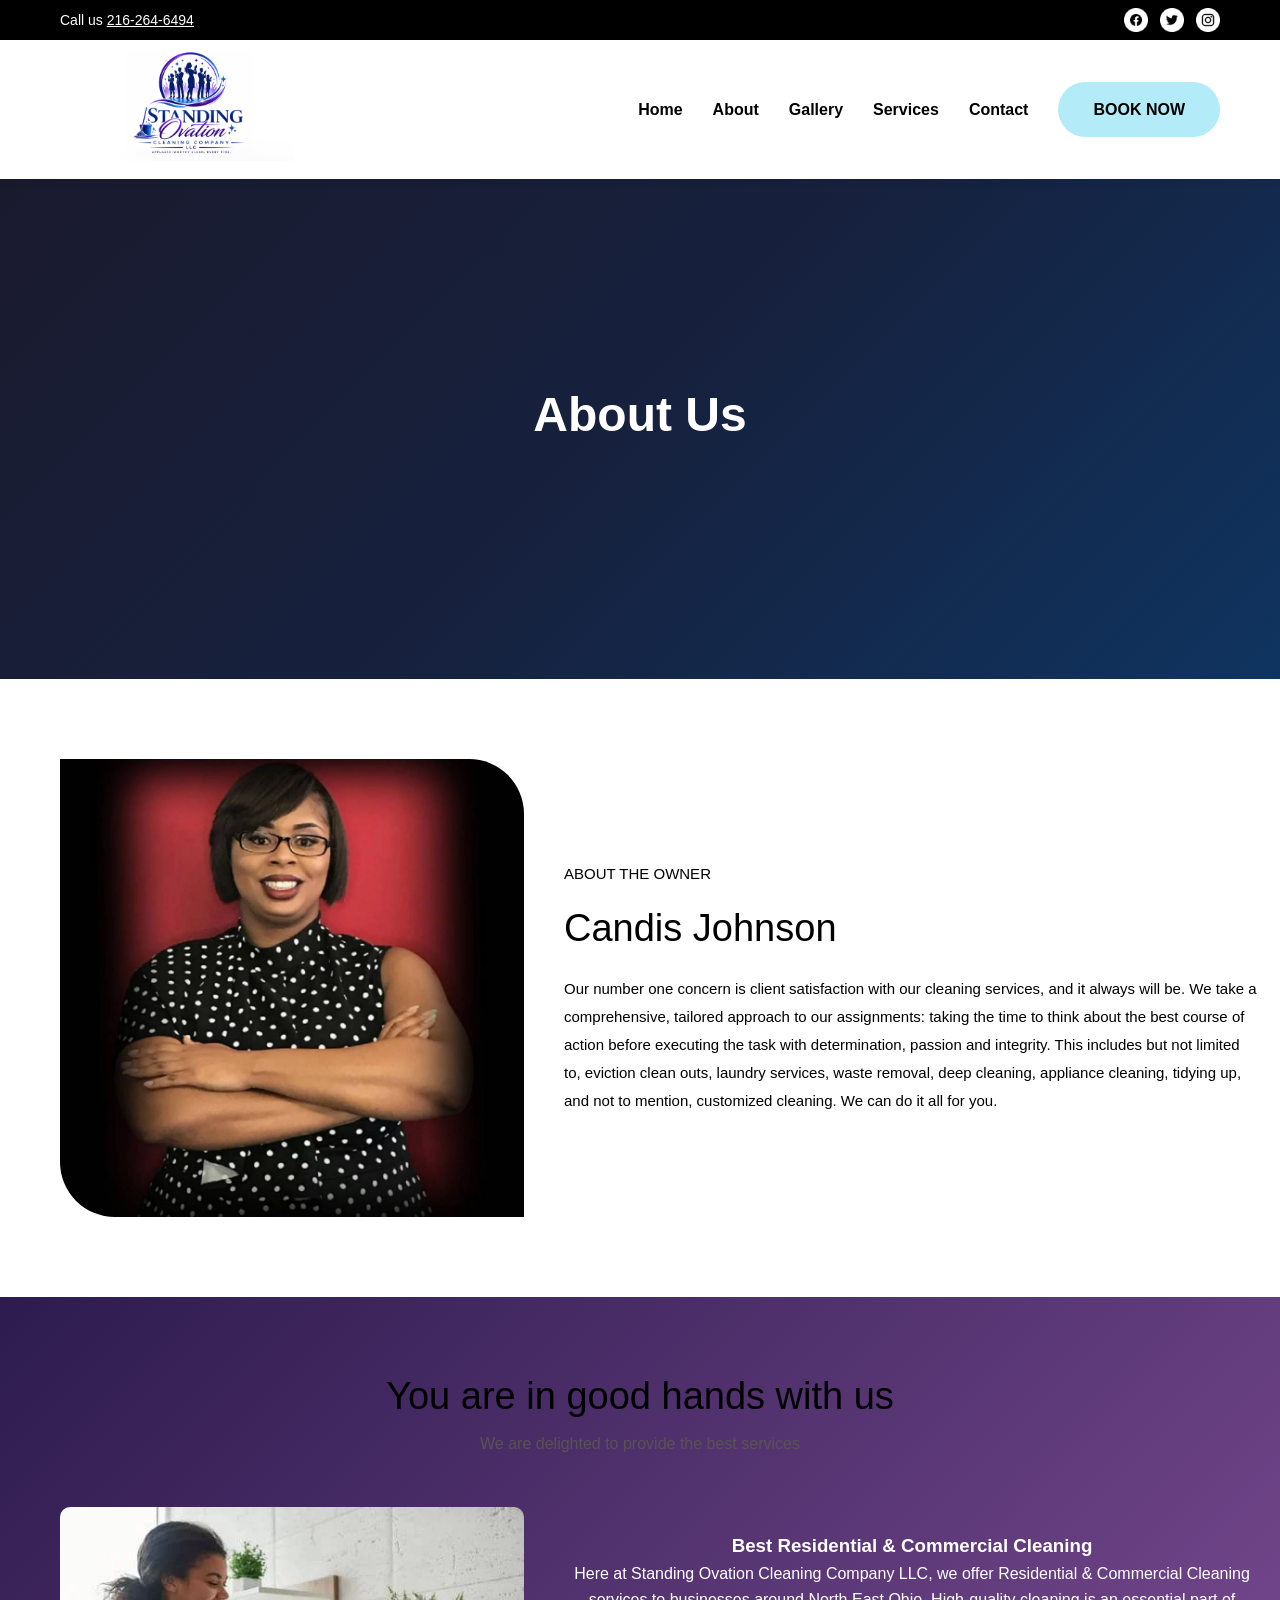
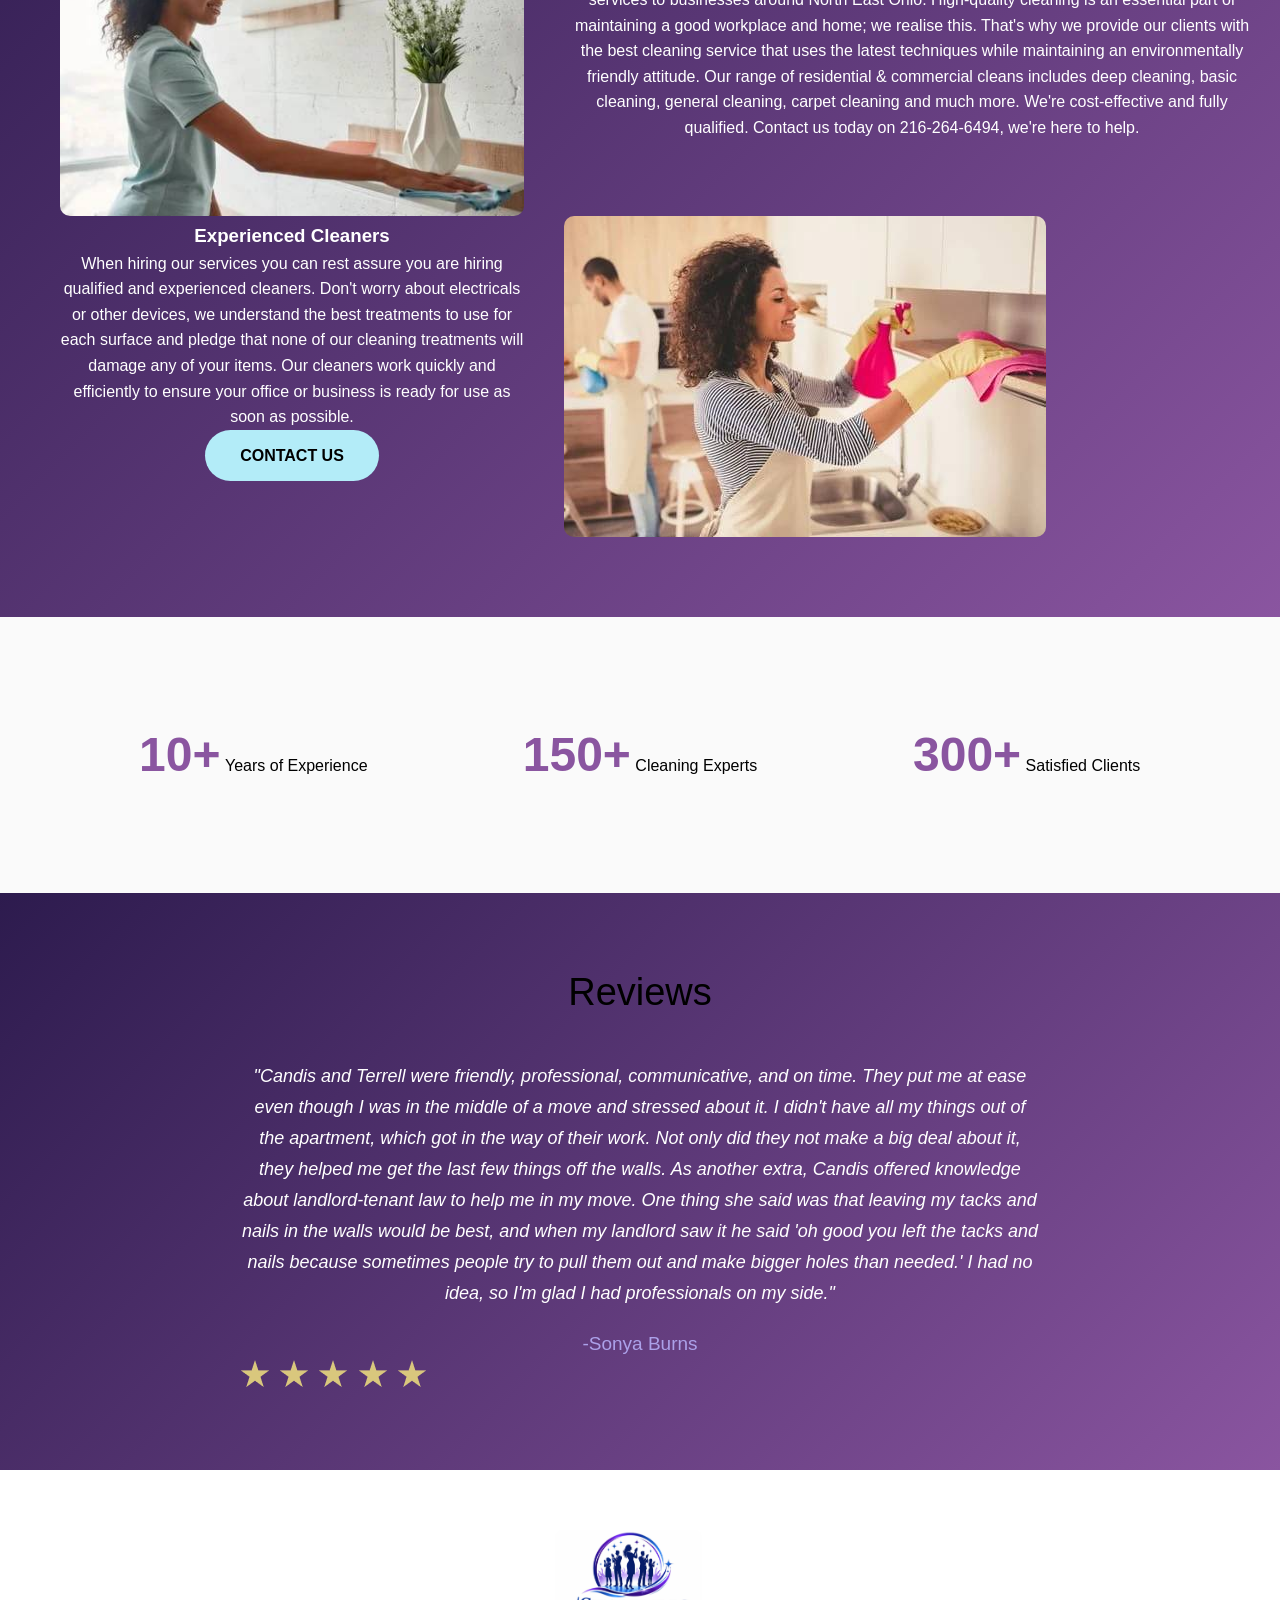
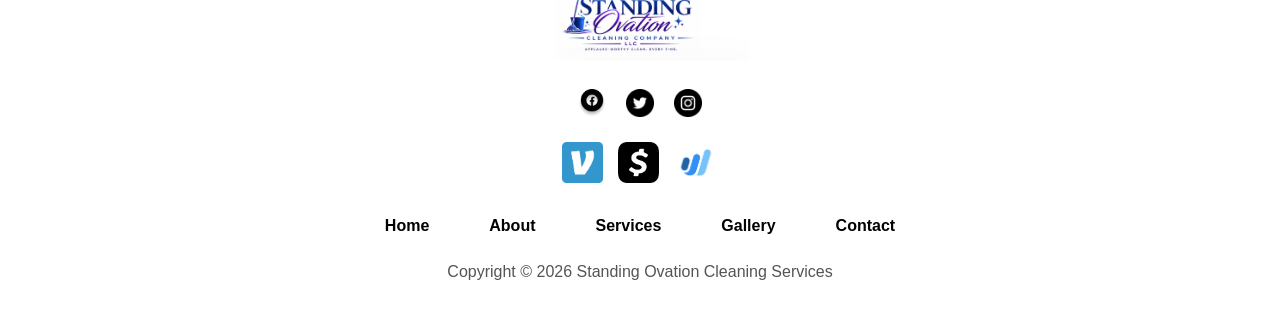
==== commit 8165691a: "Replace logo with new Standing Ovation branding Updated all 9 pages to use the new logo (logo.jpg) f" ====
--- a/about.html
+++ b/about.html
@@ -12,7 +12,7 @@
   <meta property="og:description" content="Learn about Standing Ovation Cleaning Company LLC, a Black female owned business offering professional residential and commercial cleaning services in Northeast Ohio.">
   <meta property="og:url" content="https://standingovationcleaning.us/about.html">
   <meta property="og:site_name" content="Standing Ovation Cleaning Company">
-  <meta property="og:image" content="images/logo-cutout-1.png">
+  <meta property="og:image" content="images/logo.jpg">
   <meta property="og:locale" content="en_US">
 
   <!-- Favicon -->
@@ -56,7 +56,7 @@
   <header class="site-header">
     <div class="container">
       <a href="index.html" class="logo">
-        <img src="images/logo-cutout-1.png" alt="Standing Ovation Cleaning Company logo" width="278" height="119">
+        <img src="images/logo.jpg" alt="Standing Ovation Cleaning Company logo" width="278" height="119">
       </a>
 
       <button class="mobile-menu-toggle" aria-label="Open navigation menu" aria-expanded="false" aria-controls="main-nav">
@@ -186,7 +186,7 @@
     <div class="container">
       <div class="footer-logo">
         <a href="index.html">
-          <img src="images/logo-cutout-1.png" alt="Standing Ovation Cleaning Company logo" loading="lazy">
+          <img src="images/logo.jpg" alt="Standing Ovation Cleaning Company logo" loading="lazy">
         </a>
       </div>
 
--- a/css/styles.css
+++ b/css/styles.css
@@ -1619,6 +1619,30 @@
   margin-top: 4px;
 }
 
+/* Form Success Message */
+.form-success {
+  text-align: center;
+  padding: 60px 40px;
+  background: var(--color-white);
+  border-radius: 10px;
+  box-shadow: 0 4px 34px rgba(0, 0, 0, 0.07);
+  max-width: 800px;
+  margin: 0 auto;
+}
+
+.form-success h3 {
+  font-size: 28px;
+  font-weight: 700;
+  color: var(--color-purple);
+  margin-bottom: 12px;
+}
+
+.form-success p {
+  font-size: 16px;
+  line-height: 1.6;
+  color: var(--color-text-gray);
+}
+
 /* ----------------------------------------------------------
    Responsive — 1181px
    ---------------------------------------------------------- */
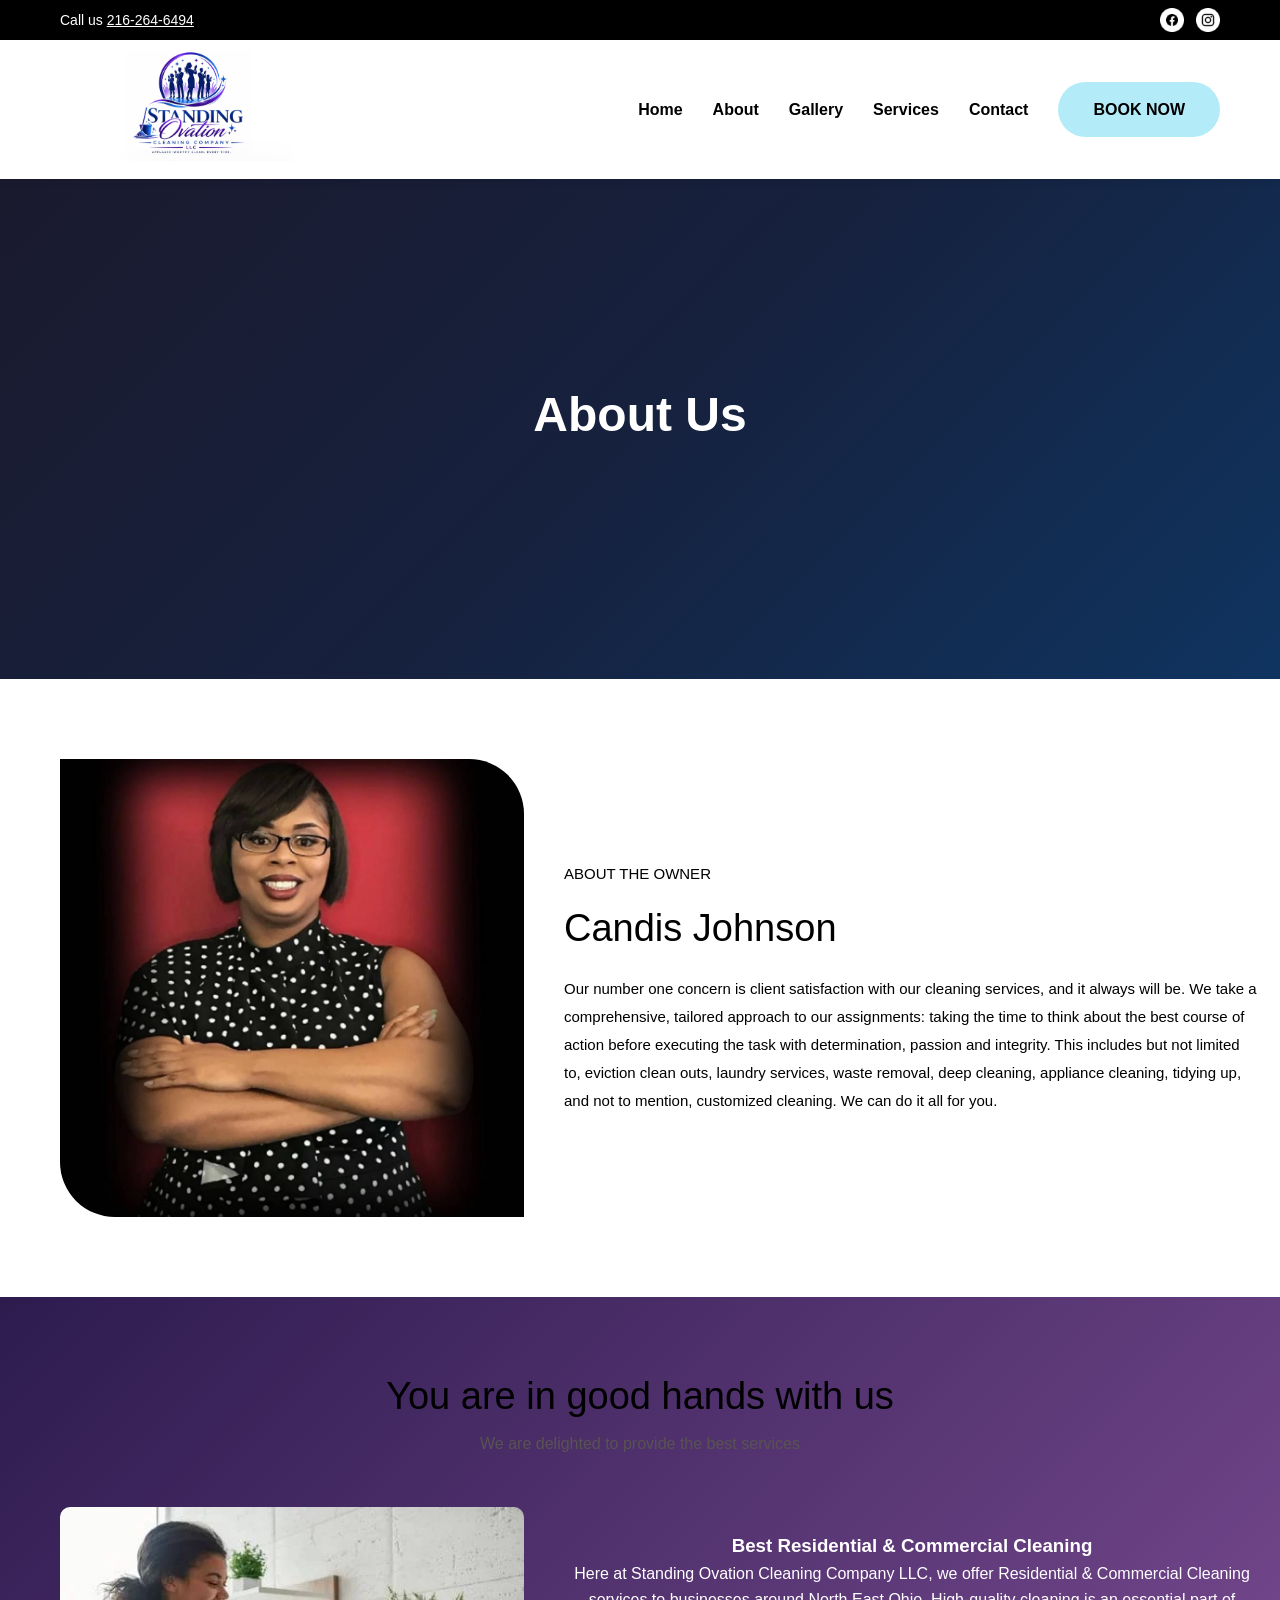
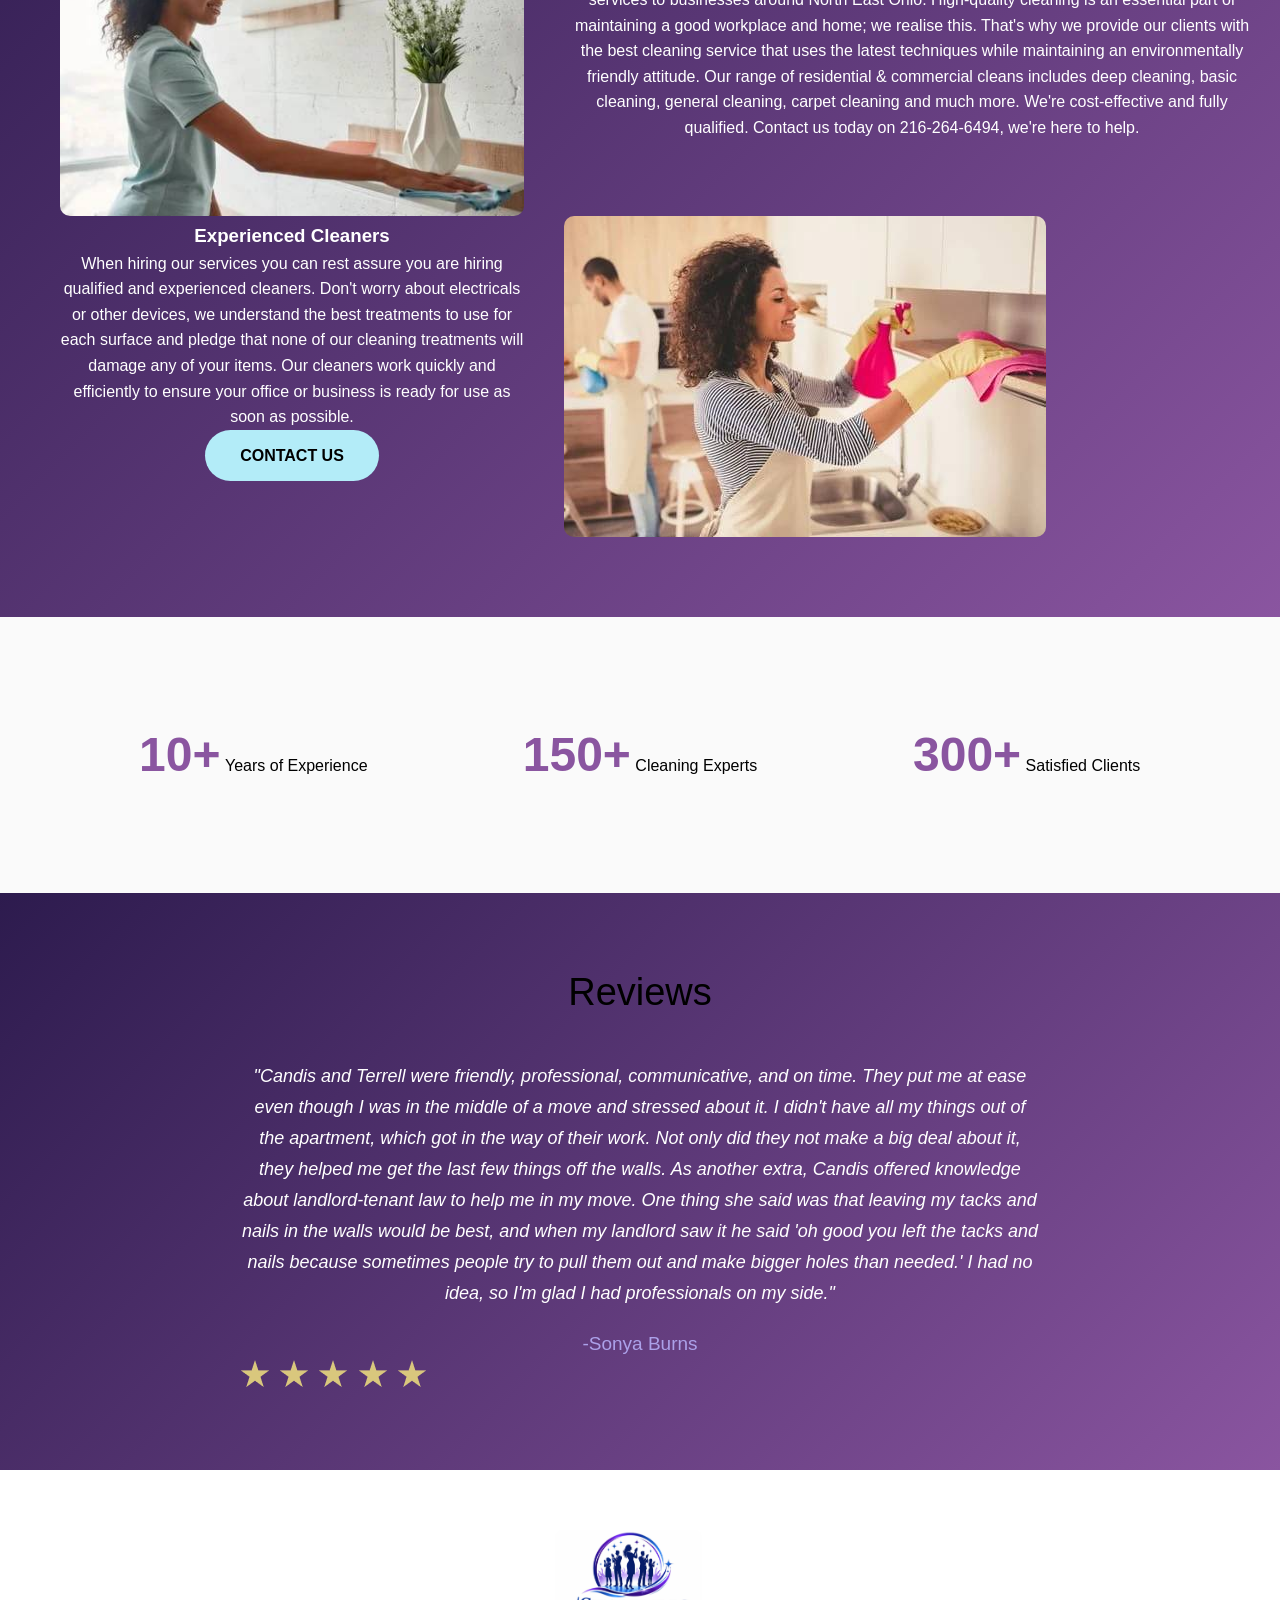
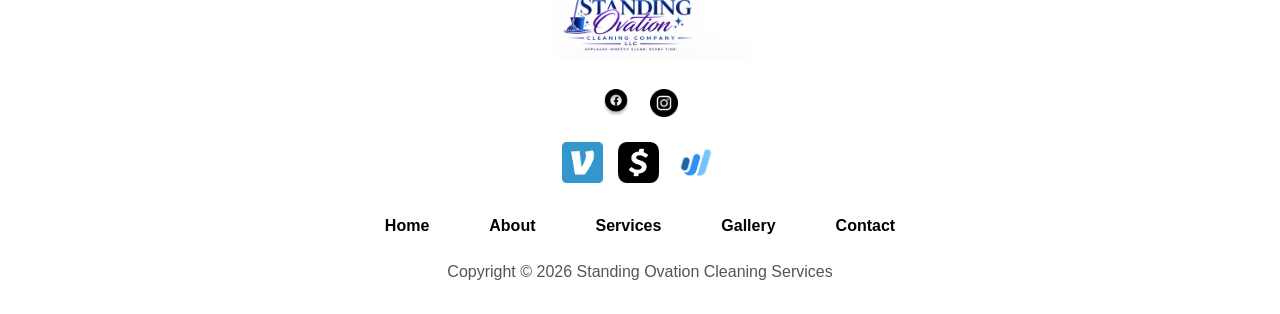
==== commit a090e3ca: "Remove Twitter social links from all pages Co-Authored-By: Claude Opus 4.6 (1M context) <noreply@ant" ====
--- a/about.html
+++ b/about.html
@@ -35,11 +35,6 @@
           <li>
             <a href="https://www.facebook.com/standingovationcleaningcompany" target="_blank" rel="noopener" aria-label="Facebook">
               <img src="images/facebook.png" alt="Facebook icon" width="24" height="24">
-            </a>
-          </li>
-          <li>
-            <a href="https://twitter.com/intent/tweet?text=Standing+Ovation+Cleaning+Company+LLC&amp;url=https%3A%2F%2Fcleaningcompany.us" target="_blank" rel="noopener" aria-label="Twitter">
-              <img src="images/twitter.png" alt="Twitter icon" width="24" height="24">
             </a>
           </li>
           <li>
@@ -197,11 +192,6 @@
           </a>
         </li>
         <li>
-          <a href="https://twitter.com/intent/tweet?text=Standing+Ovation+Cleaning+Company+LLC&amp;url=https%3A%2F%2Fcleaningcompany.us" target="_blank" rel="noopener" aria-label="Twitter">
-            <img src="images/twitter-black.png" alt="Twitter icon" loading="lazy">
-          </a>
-        </li>
-        <li>
           <a href="https://www.instagram.com/standingovation_cleaning/" target="_blank" rel="noopener" aria-label="Instagram">
             <img src="images/instagram-black.png" alt="Instagram icon" loading="lazy">
           </a>
